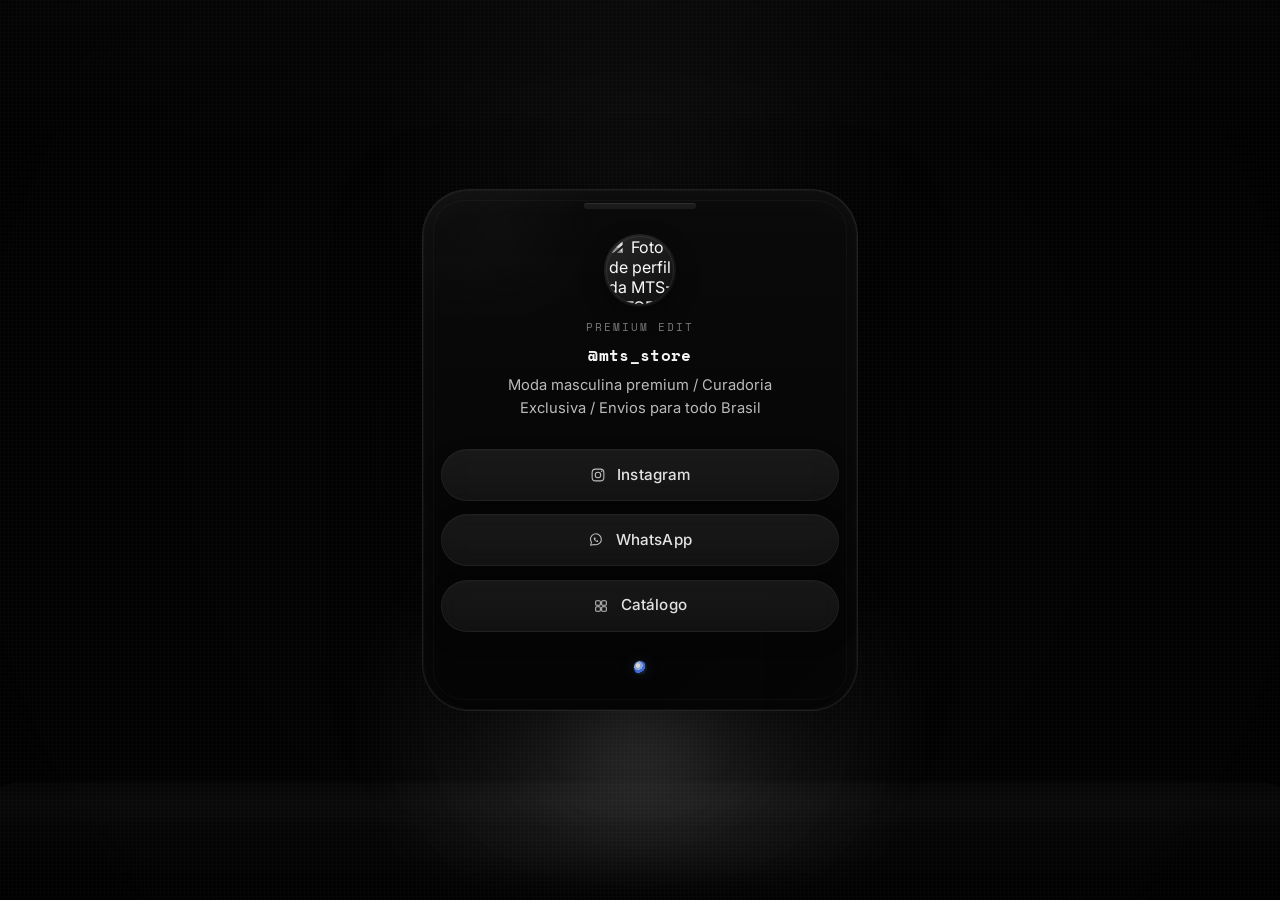
==== index.html @ 170bf3cc "." ====
<!DOCTYPE html>
<html lang="pt-BR">

<head>
    <meta charset="UTF-8" />
    <meta name="viewport" content="width=device-width, initial-scale=1.0" />
    <title>MG CONCEPT — Linktree</title>
    <meta name="description" content="MG CONCEPT — moda masculina premium, streetwear e identidade forte." />

    <link rel="preconnect" href="https://fonts.googleapis.com" />
    <link rel="preconnect" href="https://fonts.gstatic.com" crossorigin />
    <link
        href="https://fonts.googleapis.com/css2?family=Inter:wght@400;500;600;700&family=Space+Mono:wght@400;700&display=swap"
        rel="stylesheet" />

    <link rel="stylesheet" href="main.css" />

</head>

<body>
    <div class="scene" aria-hidden="true">
        <div class="scene__ambient"></div>
        <div class="scene__vignette"></div>
        <div class="scene__floor"></div>
        <div class="scene__spotlight"></div>
        <div class="scene__grain"></div>
    </div>

    <main class="page">
        <section class="device reveal" aria-label="Perfil MG Concept">
            <div class="device__frame"></div>

            <header class="profile reveal">
                <div class="profile__avatar-wrap">
                    <img class="profile__avatar"
                        src="./assets/images/mts-logo.png"
                        alt="Foto de perfil da MTS-STORE" />
                </div>

                <p class="profile__micro">premium edit</p>
                <h1 class="profile__handle">@mts_store</h1>
                <p class="profile__bio">
                    Moda masculina premium / Curadoria Exclusiva / 
                    Envios para todo Brasil
                </p>
            </header>

            <nav class="links-nav reveal" aria-label="Links principais">
                <ul class="links-list">
                    <li class="links-list__item reveal">
                        <a class="link-card" href="#" target="_blank" rel="noopener noreferrer">
                            <span class="link-card__icon" aria-hidden="true">
                                <svg viewBox="0 0 24 24" focusable="false">
                                    <rect x="3.2" y="3.2" width="17.6" height="17.6" rx="5.2"></rect>
                                    <circle cx="12" cy="12" r="4.1"></circle>
                                    <circle cx="17.5" cy="6.5" r="1.1" class="fill-current"></circle>
                                </svg>
                            </span>
                            <span class="link-card__label">Instagram</span>
                        </a>
                    </li>

                    <li class="links-list__item reveal">
                        <a class="link-card" href="#" target="_blank" rel="noopener noreferrer">
                            <span class="link-card__icon" aria-hidden="true">
                                <svg viewBox="0 0 24 24" focusable="false">
                                    <path
                                        d="M20 11.2c0 4.4-3.7 8-8.3 8-.8 0-1.6-.1-2.3-.3L4 20l1.2-5c-.9-1.2-1.5-2.7-1.5-4.3 0-4.4 3.7-8 8.3-8S20 6.8 20 11.2Z">
                                    </path>
                                    <path
                                        d="M9.2 8.8c.2-.4.5-.4.8-.4h.6c.2 0 .5.1.6.5l.3 1c.1.3 0 .5-.2.7l-.5.6c.4.8 1 1.5 1.8 2 .2-.1.4-.3.6-.5.2-.2.5-.3.7-.2l1 .4c.3.1.4.3.4.6v.6c0 .3-.1.6-.4.8-.3.2-.8.3-1.2.2-1-.2-2.1-.8-3.1-1.8S8.9 11.1 8.7 10c-.1-.4 0-.9.2-1.2Z"
                                        class="fill-current"></path>
                                </svg>
                            </span>
                            <span class="link-card__label">WhatsApp</span>
                        </a>
                    </li>

                    <!-- <li class="links-list__item reveal">
                        <a class="link-card" href="#" target="_blank" rel="noopener noreferrer">
                            <span class="link-card__icon" aria-hidden="true">
                                <svg viewBox="0 0 24 24" focusable="false">
                                    <path
                                        d="M17.5 5.4c-1.5-1.2-3.4-1.8-5.5-1.8-4.8 0-8.7 3.6-8.7 8.1 0 2 .8 3.9 2.3 5.3L5 21l4.4-1.4c.8.2 1.7.3 2.6.3 4.8 0 8.7-3.6 8.7-8.1 0-2.5-1.2-4.8-3.2-6.4Z">
                                    </path>
                                    <path
                                        d="M10 9.5c.9-.6 1.9-.9 2.9-.9.2 0 .5 0 .7.1v2.1c-.2 0-.4-.1-.7-.1-.9 0-1.8.3-2.5.8v5.1H8.2v-8h1.8v.9Z"
                                        class="fill-current"></path>
                                </svg>
                            </span>
                            <span class="link-card__label">TikTok</span>
                        </a>
                    </li> -->

                    <li class="links-list__item reveal">
                        <a class="link-card" href="#" target="_blank" rel="noopener noreferrer">
                            <span class="link-card__icon" aria-hidden="true">
                                <svg viewBox="0 0 24 24" focusable="false">
                                    <rect x="4" y="4" width="7" height="7" rx="1.6"></rect>
                                    <rect x="13" y="4" width="7" height="7" rx="1.6"></rect>
                                    <rect x="4" y="13" width="7" height="7" rx="1.6"></rect>
                                    <rect x="13" y="13" width="7" height="7" rx="1.6"></rect>
                                </svg>
                            </span>
                            <span class="link-card__label">Catálogo</span>
                        </a>
                    </li>

                    <!-- <li class="links-list__item reveal">
                        <a class="link-card" href="#" target="_blank" rel="noopener noreferrer">
                            <span class="link-card__icon" aria-hidden="true">
                                <svg viewBox="0 0 24 24" focusable="false">
                                    <path
                                        d="M12 3.7l1.8 4.6 4.9 1.2-3.7 3.1.3 5-4.1-2.5-4.1 2.5.3-5-3.7-3.1 4.9-1.2L12 3.7Z">
                                    </path>
                                </svg>
                            </span>
                            <span class="link-card__label">Novidades</span>
                        </a>
                    </li> -->
                </ul>
            </nav>

            <footer class="device__footer reveal" aria-label="Rodapé visual">
                <button class="footer-badge" type="button" id="copyHandleButton"
                    aria-label="Copiar arroba da MG Concept">
                    <span class="footer-badge__dot" aria-hidden="true"></span>
                </button>
            </footer>
        </section>
    </main>

    <script src="main.js"></script>
</body>

</html>
---- main.css ----
:root {
  --bg: #030303;
  --bg-soft: #0a0a0a;
  --surface: rgba(255, 255, 255, 0.055);
  --surface-hover: rgba(255, 255, 255, 0.09);
  --surface-strong: rgba(255, 255, 255, 0.12);
  --border-soft: rgba(255, 255, 255, 0.08);
  --border-hover: rgba(255, 255, 255, 0.16);
  --text-primary: #f5f5f5;
  --text-secondary: rgba(255, 255, 255, 0.72);
  --text-muted: rgba(255, 255, 255, 0.46);
  --glow: rgba(255, 255, 255, 0.16);
  --shadow-outer: 0 24px 80px rgba(0, 0, 0, 0.56);
  --shadow-inner: inset 0 1px 0 rgba(255, 255, 255, 0.04);
  --radius-device: 2.7rem;
  --radius-pill: 999px;
  --transition-premium: 280ms cubic-bezier(0.22, 1, 0.36, 1);
  --font-primary: "Inter", system-ui, -apple-system, BlinkMacSystemFont, "Segoe UI", sans-serif;
  --font-mono: "Space Mono", ui-monospace, SFMono-Regular, Menlo, monospace;
  --device-width: min(92vw, 22.5rem);
  --device-padding-x: 1.1rem;
  --device-padding-y: 1.2rem;
}

*,
*::before,
*::after {
  box-sizing: border-box;
}

html {
  color-scheme: dark;
  scroll-behavior: smooth;
}

body {
  margin: 0;
  min-height: 100vh;
  font-family: var(--font-primary);
  background:
    radial-gradient(circle at 50% 18%, rgba(255, 255, 255, 0.035), transparent 28%),
    linear-gradient(to bottom, rgba(255, 255, 255, 0.02), transparent 16%),
    var(--bg);
  color: var(--text-primary);
  overflow-x: hidden;
}

img,
svg {
  display: block;
  max-width: 100%;
}

button,
a {
  -webkit-tap-highlight-color: transparent;
}

.scene {
  position: fixed;
  inset: 0;
  pointer-events: none;
  overflow: hidden;
}

.scene__ambient,
.scene__vignette,
.scene__floor,
.scene__spotlight,
.scene__grain {
  position: absolute;
  inset: 0;
}

.scene__ambient {
  background:
    radial-gradient(circle at 50% 72%, rgba(255, 255, 255, 0.075), transparent 20%),
    radial-gradient(circle at 50% 78%, rgba(255, 255, 255, 0.03), transparent 34%);
  filter: blur(42px);
  opacity: 0.72;
  animation: ambient-drift 14s ease-in-out infinite alternate;
}

.scene__vignette {
  background: radial-gradient(circle at center, transparent 34%, rgba(0, 0, 0, 0.42) 100%);
}

.scene__floor {
  inset: auto 0 0;
  height: 25vh;
  background:
    linear-gradient(to bottom, rgba(255, 255, 255, 0.035), rgba(255, 255, 255, 0.075) 28%, rgba(255, 255, 255, 0.06) 44%, rgba(255, 255, 255, 0.03) 58%, transparent 100%);
  opacity: 0.38;
  transform: perspective(700px) rotateX(72deg) translateY(42%);
  filter: blur(1px);
}

.scene__spotlight {
  inset: auto 50% 5vh;
  width: min(92vw, 48rem);
  height: min(34vw, 15rem);
  transform: translateX(-50%);
  background: radial-gradient(circle, rgba(255, 255, 255, 0.16) 0%, rgba(255, 255, 255, 0.07) 22%, rgba(0, 0, 0, 0) 62%);
  filter: blur(22px);
  opacity: 0.95;
}

.scene__grain {
  opacity: 0.045;
  background-image:
    linear-gradient(rgba(255, 255, 255, 0.45) 0.7px, transparent 0.7px),
    linear-gradient(90deg, rgba(255, 255, 255, 0.45) 0.7px, transparent 0.7px);
  background-size: 4px 4px;
  mix-blend-mode: soft-light;
}

.page {
  position: relative;
  z-index: 1;
  min-height: 100vh;
  display: grid;
  place-items: center;
  padding: 2rem 1rem;
}

.device {
  position: relative;
  width: var(--device-width);
  padding: var(--device-padding-y) var(--device-padding-x) 1.5rem;
  border-radius: var(--radius-device);
  border: 1px solid rgba(255, 255, 255, 0.1);
  background:
    linear-gradient(180deg, rgba(10, 10, 10, 0.96), rgba(4, 4, 4, 0.985)),
    rgba(255, 255, 255, 0.01);
  box-shadow:
    var(--shadow-outer),
    inset 0 0 0 1px rgba(255, 255, 255, 0.035),
    inset 0 10px 30px rgba(255, 255, 255, 0.03);
  isolation: isolate;
  overflow: hidden;
}

.device::before {
  content: "";
  position: absolute;
  inset: 0.6rem;
  border-radius: calc(var(--radius-device) - 0.8rem);
  border: 1px solid rgba(255, 255, 255, 0.03);
  pointer-events: none;
}

.device::after {
  content: "";
  position: absolute;
  inset: 0;
  background:
    radial-gradient(circle at 18% 8%, rgba(255, 255, 255, 0.05), transparent 18%),
    linear-gradient(140deg, rgba(255, 255, 255, 0.045), transparent 20%, transparent 72%, rgba(255, 255, 255, 0.03));
  opacity: 0.38;
  pointer-events: none;
}

.device__frame {
  position: absolute;
  top: 0.78rem;
  left: 50%;
  width: 34%;
  max-width: 7rem;
  height: 0.42rem;
  border-radius: var(--radius-pill);
  transform: translateX(-50%);
  background: rgba(255, 255, 255, 0.065);
  box-shadow: inset 0 1px 1px rgba(255, 255, 255, 0.08);
  z-index: 2;
}

.profile,
.links-nav,
.device__footer {
  position: relative;
  z-index: 2;
}

.profile {
  display: flex;
  flex-direction: column;
  align-items: center;
  text-align: center;
  padding-top: 1.55rem;
}

.profile__avatar-wrap {
  position: relative;
  width: 4.55rem;
  height: 4.55rem;
  border-radius: 50%;
  padding: 2px;
  background: linear-gradient(145deg, rgba(255, 255, 255, 0.12), rgba(255, 255, 255, 0.02));
  box-shadow: 0 8px 22px rgba(0, 0, 0, 0.42);
}

.profile__avatar-wrap::after {
  content: "";
  position: absolute;
  inset: -0.4rem;
  border-radius: inherit;
  background: radial-gradient(circle, rgba(255, 255, 255, 0.08), transparent 64%);
  opacity: 0;
  transition: opacity var(--transition-premium);
  pointer-events: none;
}

.profile:hover .profile__avatar-wrap::after {
  opacity: 1;
}

.profile__avatar {
  width: 100%;
  height: 100%;
  object-fit: cover;
  border-radius: inherit;
  filter: grayscale(1) contrast(1.05);
  border: 1px solid rgba(255, 255, 255, 0.08);
}

.profile__micro {
  margin: 0.95rem 0 0;
  font-family: var(--font-mono);
  font-size: 0.68rem;
  line-height: 1;
  letter-spacing: 0.18em;
  text-transform: uppercase;
  color: var(--text-muted);
}

.profile__handle {
  margin: 0.8rem 0 0;
  font-family: var(--font-mono);
  font-size: 1.02rem;
  font-weight: 700;
  line-height: 1.2;
  letter-spacing: 0.02em;
}

.profile__bio {
  width: min(100%, 16.5rem);
  margin: 0.55rem 0 0;
  font-size: 0.92rem;
  line-height: 1.55;
  color: var(--text-secondary);
}

.links-nav {
  margin-top: 1.6rem;
}

.links-list {
  display: flex;
  flex-direction: column;
  gap: 0.82rem;
  margin: 0;
  padding: 0;
  list-style: none;
}

.link-card {
  position: relative;
  min-height: 3.25rem;
  padding: 0 1.1rem;
  display: flex;
  align-items: center;
  justify-content: center;
  gap: 0.72rem;
  text-decoration: none;
  border-radius: var(--radius-pill);
  color: var(--text-primary);
  background: var(--surface);
  border: 1px solid rgba(255, 255, 255, 0.06);
  backdrop-filter: blur(10px);
  -webkit-backdrop-filter: blur(10px);
  box-shadow:
    0 8px 20px rgba(0, 0, 0, 0.24),
    var(--shadow-inner);
  transition:
    transform var(--transition-premium),
    background var(--transition-premium),
    border-color var(--transition-premium),
    box-shadow var(--transition-premium);
}

.link-card::before {
  content: "";
  position: absolute;
  inset: 1px;
  border-radius: inherit;
  background: linear-gradient(180deg, rgba(255, 255, 255, 0.03), transparent);
  opacity: 0.7;
  pointer-events: none;
}

.link-card:hover,
.link-card:focus-visible {
  transform: translateY(-2px) scale(1.01);
  background: var(--surface-hover);
  border-color: var(--border-hover);
  box-shadow:
    0 16px 32px rgba(0, 0, 0, 0.32),
    inset 0 0 0 1px rgba(255, 255, 255, 0.04);
}

.link-card:focus-visible {
  outline: 2px solid rgba(255, 255, 255, 0.28);
  outline-offset: 3px;
}

.link-card__icon,
.link-card__label {
  position: relative;
  z-index: 1;
}

.link-card__icon {
  width: 1rem;
  height: 1rem;
  flex: 0 0 1rem;
  color: rgba(255, 255, 255, 0.84);
  opacity: 0.86;
}

.link-card__icon svg {
  width: 100%;
  height: 100%;
  stroke: currentColor;
  stroke-width: 1.6;
  fill: none;
  stroke-linecap: round;
  stroke-linejoin: round;
}

.link-card__icon .fill-current {
  fill: currentColor;
  stroke: none;
}

.link-card__label {
  font-size: 0.95rem;
  font-weight: 500;
  line-height: 1.2;
  letter-spacing: 0.01em;
  color: rgba(255, 255, 255, 0.88);
  transition:
    filter 220ms ease,
    opacity 220ms ease,
    transform 220ms ease;
}

.link-card:hover .link-card__label,
.link-card:focus-visible .link-card__label {
  filter: blur(2px);
  opacity: 0.92;
}

.device__footer {
  display: flex;
  justify-content: center;
  margin-top: 1.25rem;
}

.footer-badge {
  width: 2rem;
  height: 2rem;
  border: 0;
  border-radius: 50%;
  background: transparent;
  display: grid;
  place-items: center;
  cursor: pointer;
  opacity: 0.84;
  transition:
    transform var(--transition-premium),
    opacity var(--transition-premium);
}

.footer-badge:hover,
.footer-badge:focus-visible {
  transform: translateY(-2px) scale(1.04);
  opacity: 1;
}

.footer-badge:focus-visible {
  outline: 2px solid rgba(255, 255, 255, 0.28);
  outline-offset: 4px;
}

.footer-badge__dot {
  width: 0.78rem;
  height: 0.78rem;
  border-radius: 50%;
  background:
    radial-gradient(circle at 35% 35%, #ffffff 0 18%, #a5c8ff 20% 38%, #4f7fff 40% 62%, #15243d 64% 100%);
  box-shadow:
    0 0 18px rgba(130, 170, 255, 0.22),
    0 0 0 1px rgba(255, 255, 255, 0.08);
}

.reveal {
  opacity: 0;
  transform: translateY(18px);
  transition:
    opacity 700ms cubic-bezier(0.22, 1, 0.36, 1),
    transform 700ms cubic-bezier(0.22, 1, 0.36, 1);
  transition-delay: var(--delay, 0ms);
}

.reveal.is-visible {
  opacity: 1;
  transform: translateY(0);
}

@keyframes ambient-drift {
  from {
    transform: translate3d(0, 0, 0) scale(1);
  }
  to {
    transform: translate3d(0, -1.4%, 0) scale(1.04);
  }
}

@media (min-width: 480px) {
  :root {
    --device-width: min(88vw, 23.8rem);
  }

  .page {
    padding: 2.4rem 1.2rem;
  }

  .device {
    padding-bottom: 1.65rem;
  }

  .links-nav {
    margin-top: 1.85rem;
  }
}

@media (min-width: 768px) {
  :root {
    --device-width: 25rem;
  }

  .page {
    padding: 3rem 1.5rem;
  }

  .device {
    border-radius: 2.95rem;
  }

  .profile__bio {
    width: min(100%, 17.5rem);
  }
}

@media (min-width: 1024px) {
  :root {
    --device-width: 27.2rem;
  }

  .scene__spotlight {
    width: 58rem;
    height: 17rem;
    bottom: 3vh;
  }

  .device {
    transform: translateY(-0.6vh);
  }
}

@media (prefers-reduced-motion: reduce) {
  html {
    scroll-behavior: auto;
  }

  *,
  *::before,
  *::after {
    animation: none !important;
    transition-duration: 0.01ms !important;
    transition-delay: 0ms !important;
  }

  .reveal {
    opacity: 1;
    transform: none;
  }
}
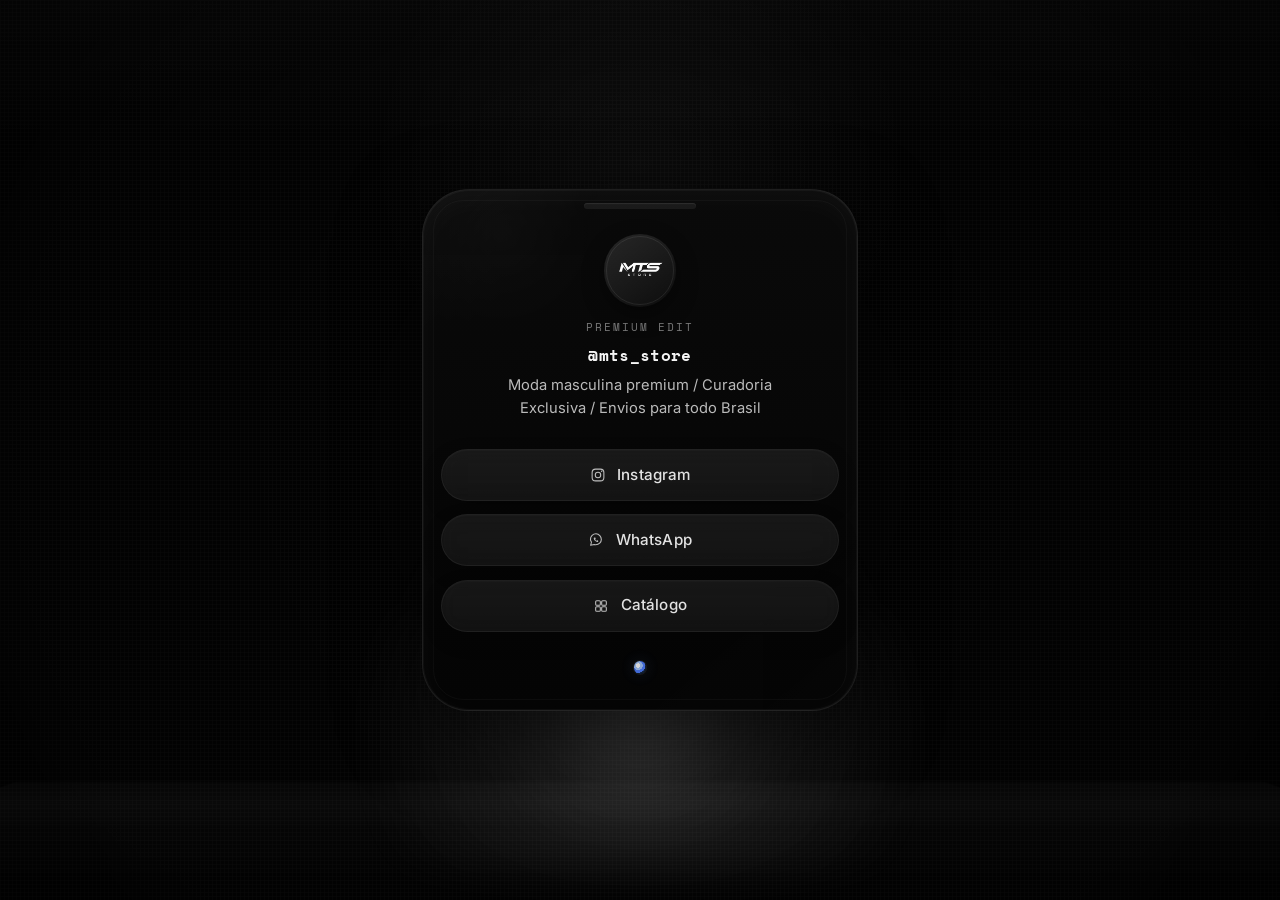
==== commit d90da1a8: "FIX: changed the path of MTS-logo image" ====
--- a/index.html
+++ b/index.html
@@ -33,7 +33,7 @@
             <header class="profile reveal">
                 <div class="profile__avatar-wrap">
                     <img class="profile__avatar"
-                        src="./assets/images/mts-logo.png"
+                        src="./src/assets/images/mts-logo.png"
                         alt="Foto de perfil da MTS-STORE" />
                 </div>
 
